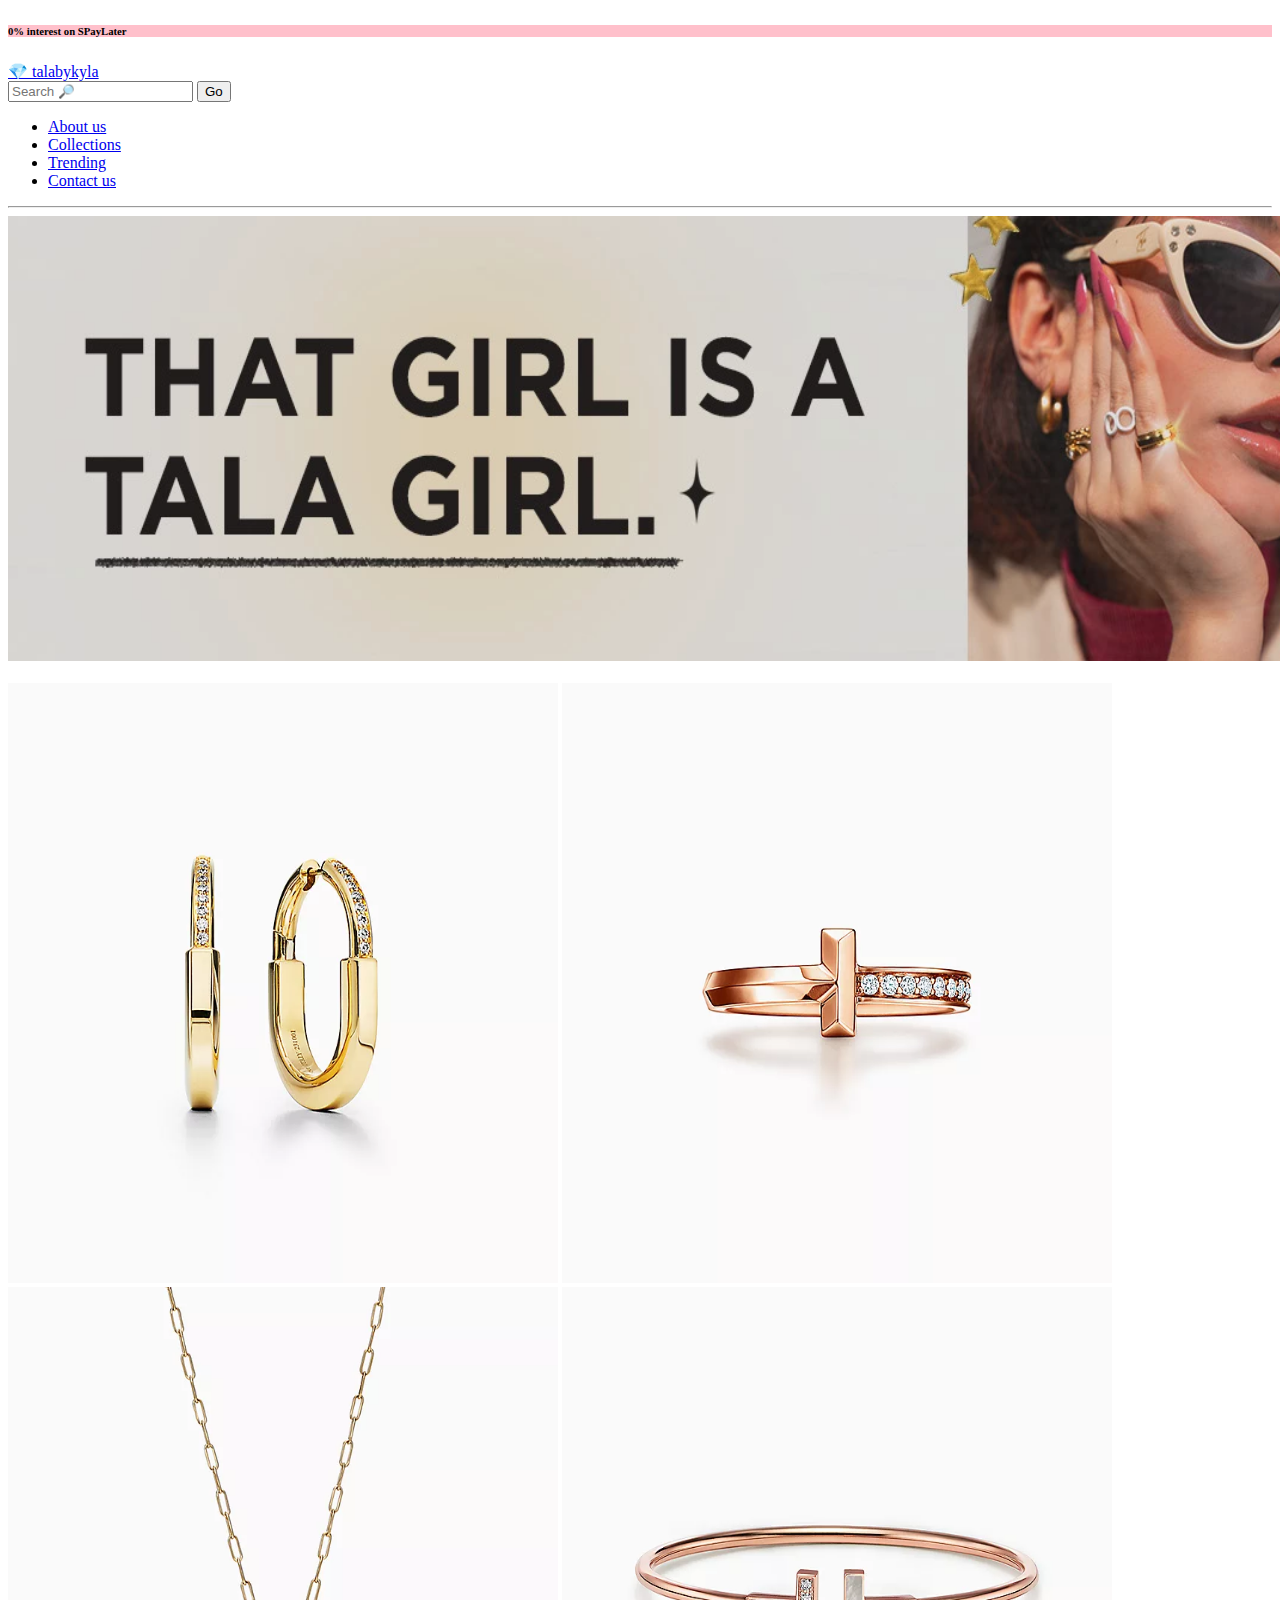
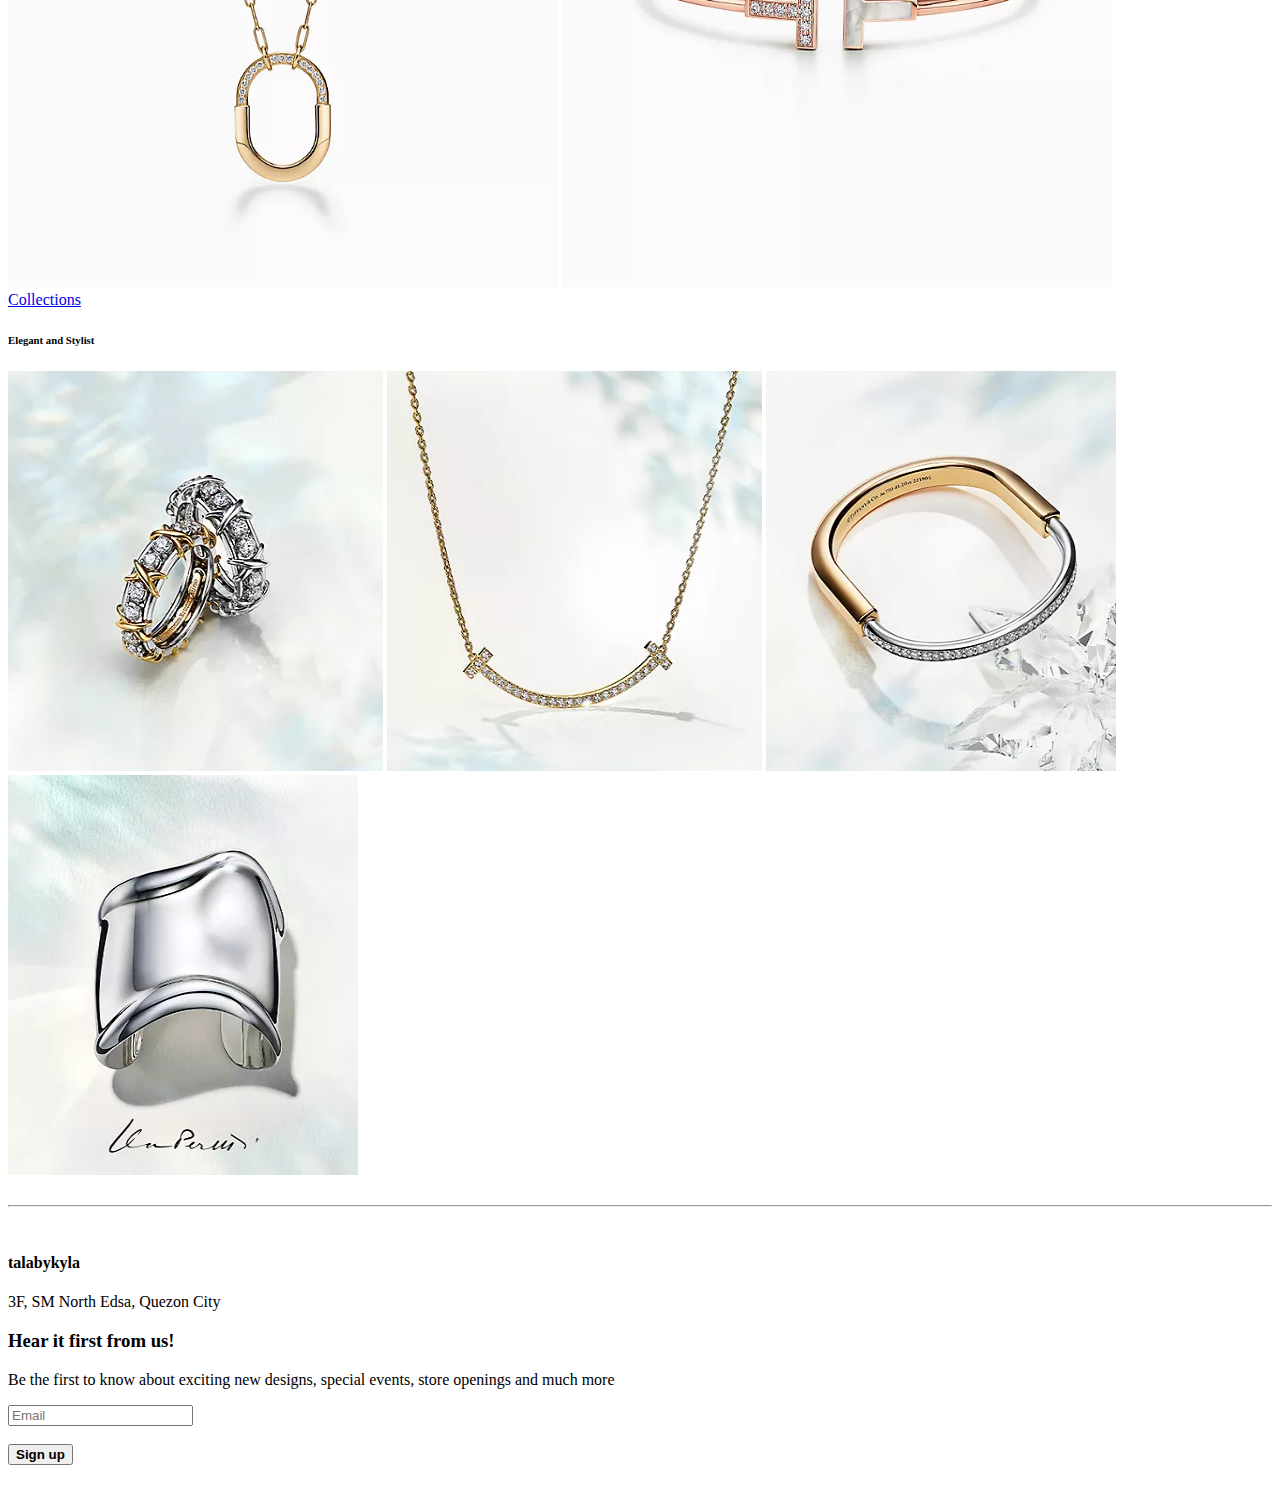
==== index.html @ 86418f05 "change into index" ====
<!DOCTYPE html>
<html lang="en">
<head>
    <meta charset="UTF-8">
    <meta name="viewport" content="width='device-width', initial-scale=1.0">
    <title>talabykyla - aboutus</title>
    <link href="https://cdn.jsdelivr.net/npm/bootstrap@5.3.2/dist/css/bootstrap.min.css" rel="stylesheet" integrity="sha384-T3c6CoIi6uLrA9TneNEoa7RxnatzjcDSCmG1MXxSR1GAsXEV/Dwwykc2MPK8M2HN" crossorigin="anonymous">
    <link rel="stylesheet" href="styles.css">
    <style>
        .bg-primary{
            background-color: rgb(255, 192, 203) !important;
        }
    </style>
</head>
<body>
    <header class="container-fluid bg-primary text-black text-center">
        <div class="row pt-2">
            <div class="col-md-12">
                <h6 class="fw-light">0% interest on SPayLater</h6>
            </div>            
        </div>
    </header>
    <main class="container-fluid text-center pt-2" >
        <div class="row">
            <div class="col-md-3">
                <a class="nav-link fs-2" href="index.html">💎 talabykyla</a>
            </div>
            <div class="col-md-5"></div>
            <div class="col-md-3">
                <form class="d-flex" role="search">
                    <input class="form-control me-2  border-danger-subtle" type="search" placeholder="Search 🔎" aria-label="Search">
                    <button class="btn btn-outline-success text-danger-subtle text-danger text-opacity-50 border-danger-subtle" type="submit">Go</button>
                  </form>
            </div>
        </div>
      
            <nav class="navbar navbar-expand-lg p-0">
                <div class="collapse navbar-collapse justify-content-center" id="navbarNav">
                    <ul class="navbar-nav">
                      <li class="nav-item">
                        <a class="nav-link" aria-current="page" href="aboutus.html">About us</a>
                      </li>
                      <li class="nav-item">
                        <a class="nav-link" href="collections.html">Collections</a>
                      </li>
                      <li class="nav-item">
                        <a class="nav-link" href="trending.html">Trending</a>
                      </li>
                      <li class="nav-item">
                        <a class="nav-link" href="contactus.html">Contact us</a>
                      </li>
                    </ul>
                </div>
            </nav> 
              <hr class="p-0 m-0 border-danger-subtle border-5">
    </main>

    <div class="container-fluid">
        <div class="row p-2">
            <div class="col-md-12 ms-0 p-0">
                <img class="img-fluid" src="mph2.webp" alt="mainheader" width="2390" height="445">
                </div>
        </div>
    </div>

    <br>
    <!-- main section -->  
    <div>
        <div class="flex-container p-3 shadow">
            <img src="images/image1.webp" width="550" height="600" class="rounded" alt="thumbnail 1">
            <img src="images/image2.webp" width="550" height="600" class="rounded" alt="thumbnail 2">
            <img src="images/image3.webp" width="550" height="600" class="rounded" alt="thumbnail 3">
            <img src="images/image4.webp" width="550" height="600" class="rounded" alt="thumbnail 3">
        </div>
    </div>
    <!--Collections-->
    <section>
    <div class="col-12 text-center p-3 mt-5">
        <a href="collections.html" class="btn btn-light border-danger-subtle fs-.5" role="button">Collections</a>        
        <h6 class="mt-2">Elegant and Stylist</h6>
    </div>
          
    <div class="flex-container p-5 shadow">
        <div class="flex-item text-center">
        <img src="images/col1.webp" width="375" height="400" class="rounded" alt="col1">
        <img src="images/col2.webp" width="375" height="400" class="rounded" alt="col2">
        <img src="images/col3.webp" width="350" height="400" class="rounded" alt="col3">
        <img src="images/col4.webp" width="350" height="400" class="rounded" alt="col4">
    </div>
    </div>
    </section>


    <br>
    <hr class="p-0 m-0 border-danger-subtle border-5">
    <br>
    
    <footer class="container-fluid">
        <div class="row">
            <div class="col-md-9">
                <div class="container py-5">
                    <h4>talabykyla</h4>
                    <p>3F, SM North Edsa, Quezon City</p>
                </div>
            </div>
            <div class="col-md-3">
                <h3 style="font-family: palatino;">Hear it first from us!</h3>
                <p>Be the first to know about exciting new designs, special events, store openings and much more</p>
                <form class="d-flex m-0" role="search">
                    <input class="form-control me-2 border-bottom border-danger-subtle" type="text" placeholder="Email" aria-label="email">
                    <br>
                  </form>
                  <br>
                  <form class="d-flex justify-content-center m-0">
                    <button class="btn btn-outline-success text-danger-subtle text-black border-danger-subtle" type="submit"><b>Sign up</b></button>
                  </form>
                  <br>

                  
            </div>                
        </div>
    </footer>
    <script src="https://cdn.jsdelivr.net/npm/bootstrap@5.3.2/dist/js/bootstrap.bundle.min.js" integrity="sha384-C6RzsynM9kWDrMNeT87bh95OGNyZPhcTNXj1NW7RuBCsyN/o0jlpcV8Qyq46cDfL" crossorigin="anonymous"></script>    
</body>
</html>
---- styles.css ----
a {
    font-family: palatino !important;
}

.btn:hover {
    background-color: pink;
}

.btn:after {
    background-color: pink;
}

.accordion {
    --bs-accordion-btn-bg: pink;
    --bs-accordion-active-bg: rgb(221, 127, 142);
    --bs-accordion-active-color: black ;
}
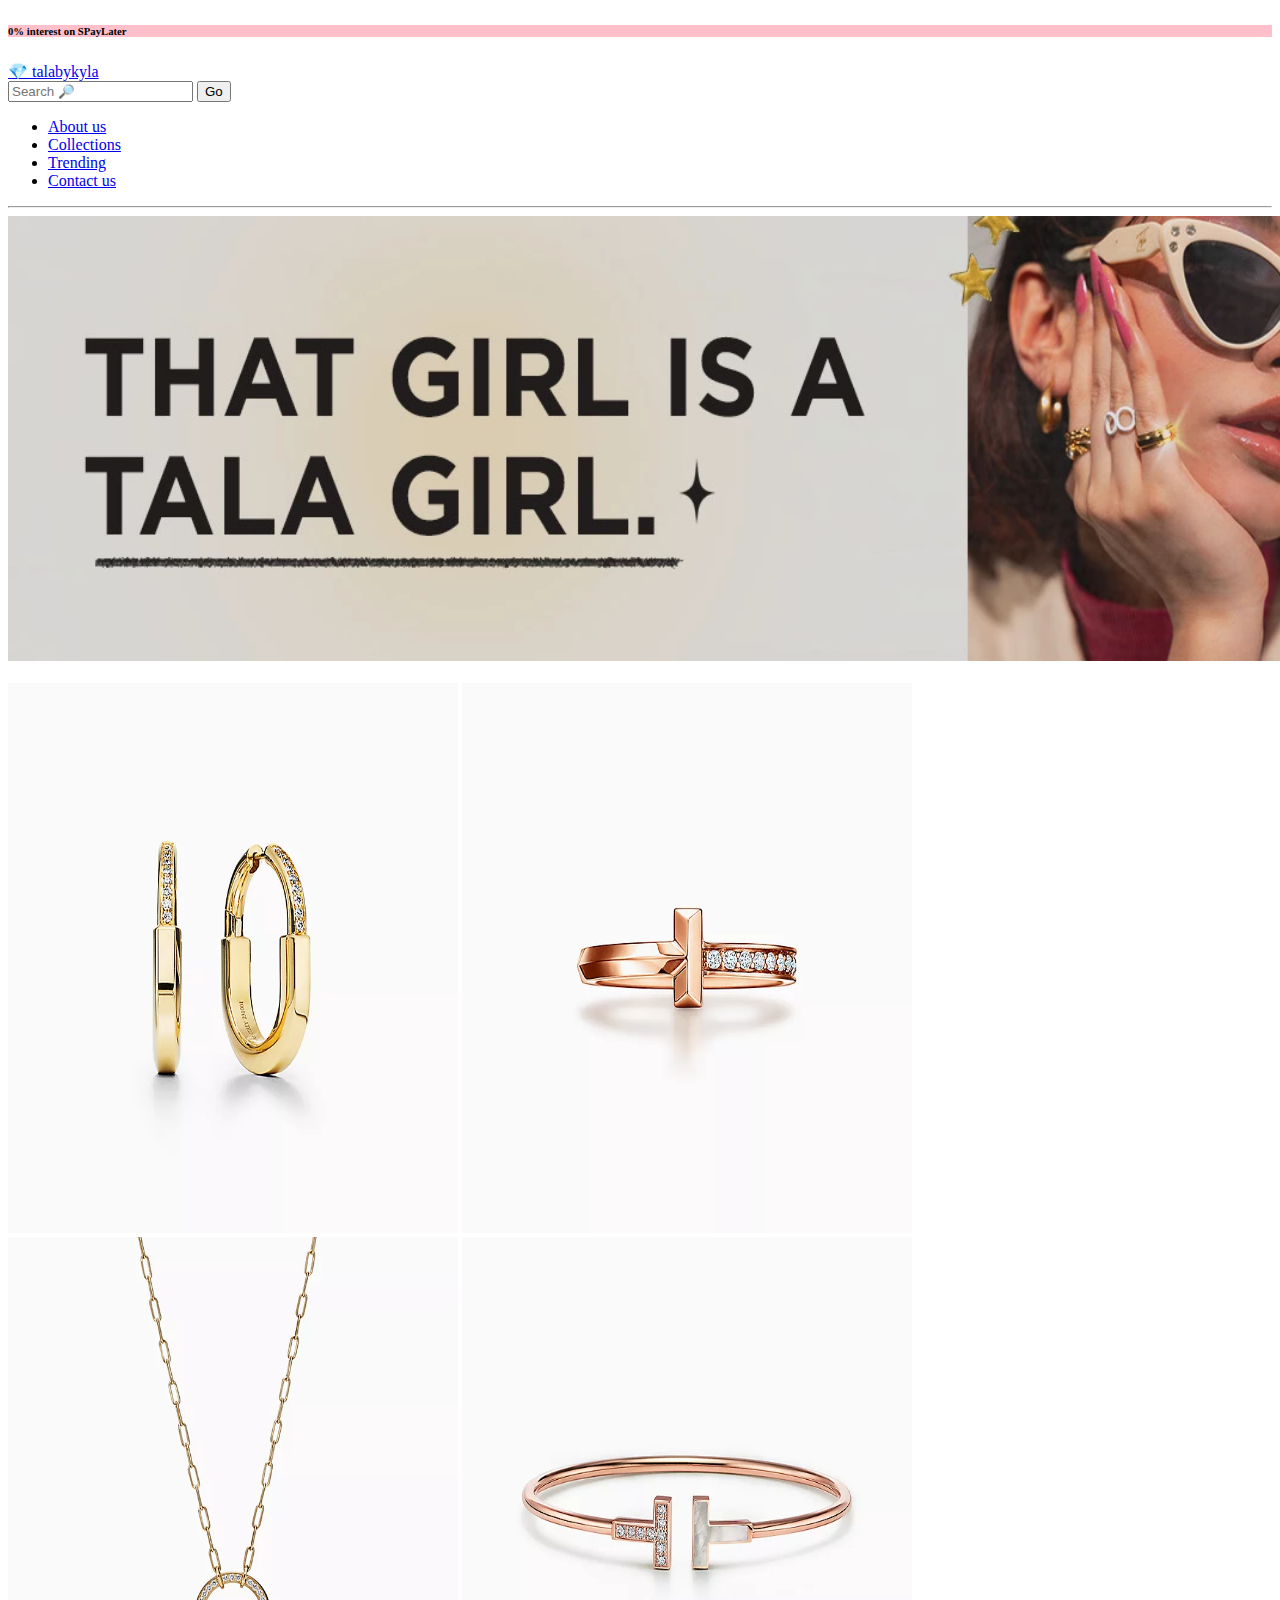
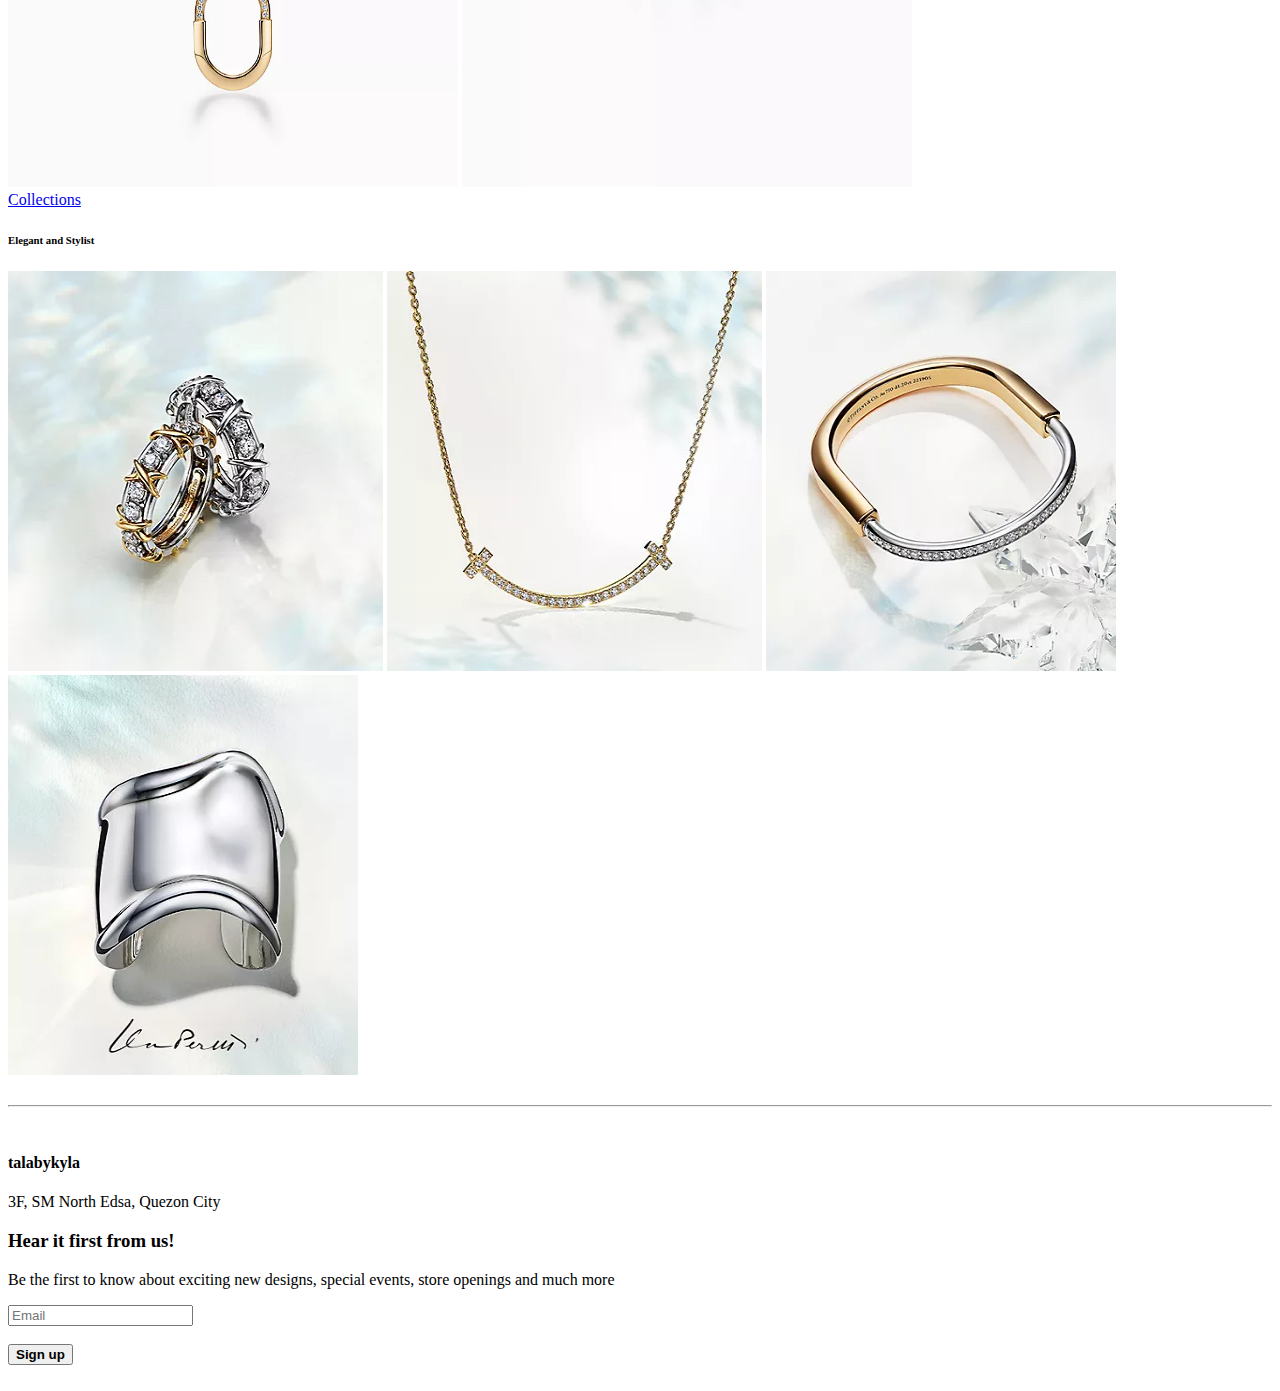
==== commit 9bd06cbd: "put image in center" ====
--- a/index.html
+++ b/index.html
@@ -66,11 +66,13 @@
     <br>
     <!-- main section -->  
     <div>
-        <div class="flex-container p-3 shadow">
-            <img src="images/image1.webp" width="550" height="600" class="rounded" alt="thumbnail 1">
-            <img src="images/image2.webp" width="550" height="600" class="rounded" alt="thumbnail 2">
-            <img src="images/image3.webp" width="550" height="600" class="rounded" alt="thumbnail 3">
-            <img src="images/image4.webp" width="550" height="600" class="rounded" alt="thumbnail 3">
+        <div class="flex-container p-3 shadow justify-content-center">
+            <div class="flex-item text-center">
+            <img src="images/image1.webp" width="450" height="550" class="rounded" alt="thumbnail 1">
+            <img src="images/image2.webp" width="450" height="550" class="rounded" alt="thumbnail 2">
+            <img src="images/image3.webp" width="450" height="550" class="rounded" alt="thumbnail 3">
+            <img src="images/image4.webp" width="450" height="550" class="rounded" alt="thumbnail 4">
+            </div>
         </div>
     </div>
     <!--Collections-->
